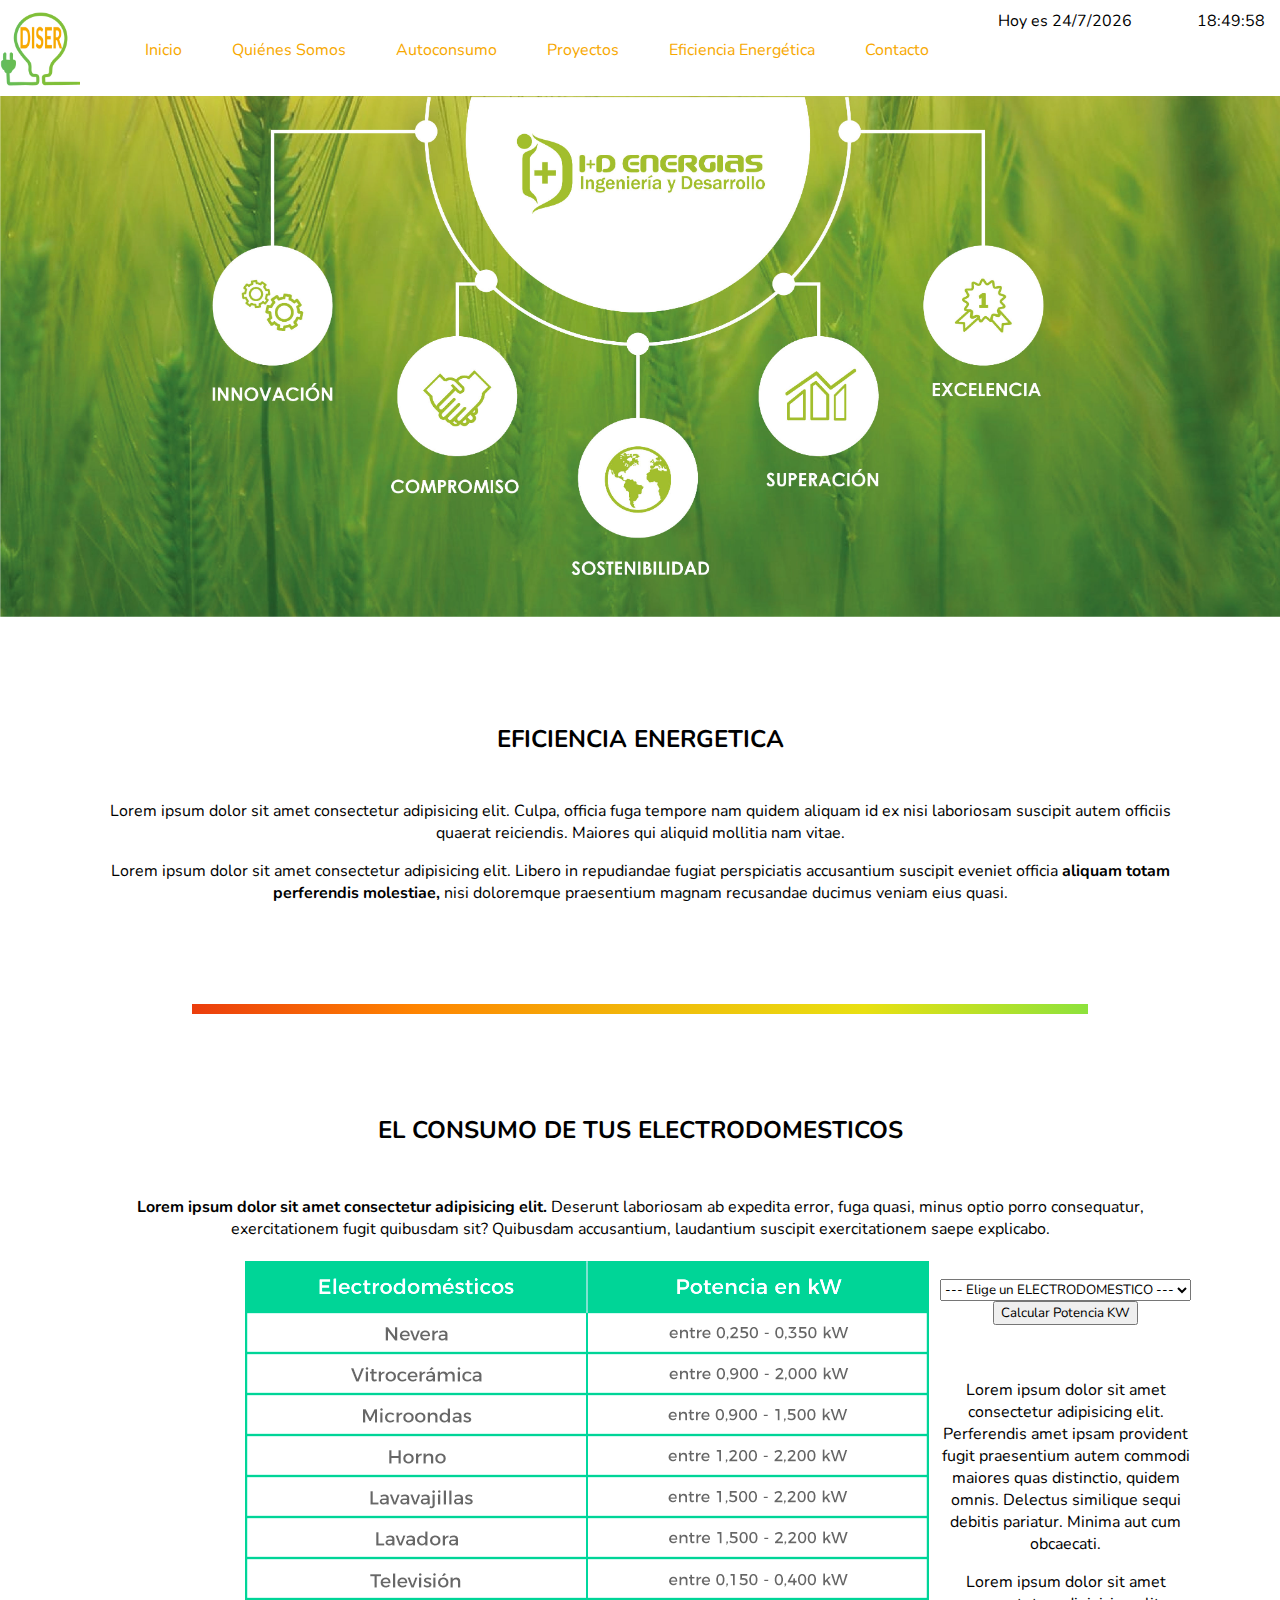
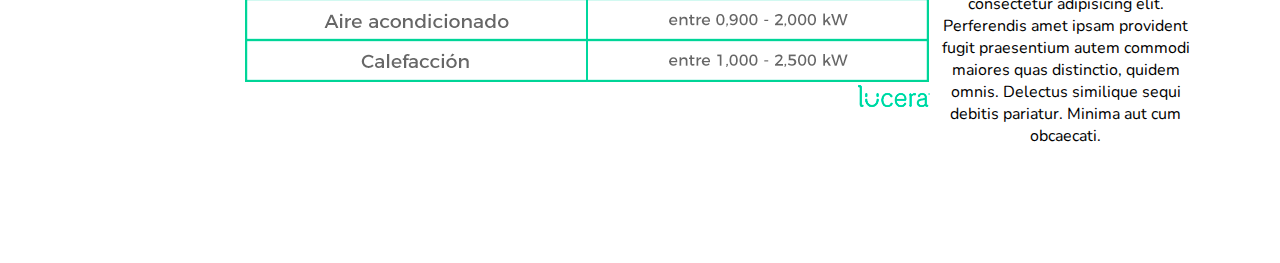
==== eficienciaEnergetica.html @ 6e1f1a93 "first commit" ====
<!DOCTYPE html>
<html lang="es-ES">

<head>
    <meta charset="UTF-8">
    <meta name="viewport" content="width=device-width, initial-scale=1.0">
    <title>Diser - Eficiencia Energética</title>
    <link rel="preconnect" href="https://fonts.googleapis.com">
    <link rel="preconnect" href="https://fonts.gstatic.com" crossorigin>
    <link href="https://fonts.googleapis.com/css2?family=Nunito:wght@300&display=swap" rel="stylesheet">
    <link rel="stylesheet"
        href="https://fonts.googleapis.com/css2?family=Material+Symbols+Outlined:opsz,wght,FILL,GRAD@48,400,1,0" />
    <link rel="shortcut icon" href="img/favicon.png" type="image/x-icon">
    <link rel="stylesheet" href="css/style.css">
    <script src="js/script.js"></script>
</head>

<body>
    <header>
        <div class="dateTime">
            <p>Hoy es <span id="fecha"></span></p>
            <p><span id="hora"></span></p>
        </div>
        <nav class="menu-header">
            <img src="img/favicon.png" alt="Logo Diser" class="header-img">
            <ul class="nav-list">
                <li><a href="index.html" class="nav-link">Inicio</a></li>
                <li><a href="#qsomos" class="nav-link">Quiénes Somos</a></li>
                <li><a href="#autoconsumo" class="nav-link">Autoconsumo</a></li>
                <li><a href="#proyectos" class="nav-link">Proyectos</a></li>
                <li><a href="#" class="nav-link">Eficiencia Energética</a></li>
                <li><a href="contacto.html" class="nav-link">Contacto</a></li>
            </ul>

        </nav>
        <img src="img/Banner.jpg" alt="Banner" class="img-banner">
    </header>
    <div class="container1">
        <h2 id="autoconsumo">EFICIENCIA ENERGETICA</h2>
        <p>
            Lorem ipsum dolor sit amet consectetur adipisicing elit. Culpa, officia fuga tempore nam quidem aliquam id
            ex
            nisi laboriosam suscipit autem officiis quaerat reiciendis. Maiores qui aliquid mollitia nam vitae.
        </p>
        <p>
            Lorem ipsum dolor sit amet consectetur adipisicing elit. Libero in repudiandae fugiat perspiciatis
            accusantium suscipit eveniet officia <strong>aliquam totam perferendis molestiae,</strong> nisi doloremque
            praesentium magnam
            recusandae ducimus veniam eius quasi.
        </p>
    </div>
    <hr class="barra">
    <div class="container2">
        <h2>EL CONSUMO DE TUS ELECTRODOMESTICOS</h2>
        <div class="div-flex-consumo">
            <p>
                <strong>Lorem ipsum dolor sit amet consectetur adipisicing elit.</strong> Deserunt laboriosam ab
                expedita
                error, fuga
                quasi, minus optio porro consequatur, exercitationem fugit quibusdam sit? Quibusdam accusantium,
                laudantium suscipit exercitationem saepe explicabo.
            </p>
            <div class="flexFotoTexto">
                <div class="fotoConsumo">
                    <img src="img/consumo-potencia-electrodomesticos.png" alt="Consumo" class="imgConsumo">
                </div>
                <div class="textoConsumo">
                    <br>
                    <select name="opcion" id="opcion">
                        <p for="nombre">Potencia</p>
                        <option>--- Elige un ELECTRODOMESTICO ---</option>
                        <option value="nevera">nevera</option>
                        <option value="vitro">vitro</option>
                        <option value="microondas">microondas</option>
                        <option value="horno">horno</option>
                        <option value="lavavajillas">lavavajillas</option>
                        <option value="lavadora">lavadora</option>
                        <option value="television">televisión</option>
                        <option value="aire acondicionado">aire acondicionado</option>
                        <option value="calefaccion">calefacción</option>
                    </select>
                    <button type="submit" onclick="ShowSelected()">Calcular Potencia KW</button>
                    <p id="resultado"></p>
                    <br>
                    <p>
                        Lorem ipsum dolor sit amet consectetur adipisicing elit. Perferendis amet ipsam provident fugit
                        praesentium autem commodi maiores quas distinctio, quidem omnis. Delectus similique sequi
                        debitis pariatur. Minima aut cum obcaecati.
                    </p>
                    <p>
                        Lorem ipsum dolor sit amet consectetur adipisicing elit. Perferendis amet ipsam provident fugit
                        praesentium autem commodi maiores quas distinctio, quidem omnis. Delectus similique sequi
                        debitis pariatur. Minima aut cum obcaecati.
                    </p>
                </div>
            </div>
        </div>
    </div>
    <script src="js/scriptPotencia.js"></script>
</body>

</html>
---- css/style.css ----
* {
    font-family: 'Nunito', sans-serif;
}

body {
    margin: 0;
}

header {
    margin-top: 10px;
}

.dateTime {
    display: flex;
    float: right;
}

.dateTime p:first-child {
    margin-right: 50px;
}

.dateTime p {
    margin: 0 15px;
}

.menu-header,
.nav-list {
    display: inline-flex;
    align-content: center;
    justify-content: center;
    align-items: center;
}

.nav-list,
.list {
    list-style: none;
}

.nav-list li a {
    padding: 25px;
    text-decoration: none;
    color: #F7A800;
}

.nav-list li a:hover {
    background-color: #A2BE2D;
    color: white;
}

.header-img {
    width: 80px;
}

.img-banner {
    width: 100%;
    margin: 0;
}

.container1 {
    margin: 100px;
    text-align: center;
}

.container1 h2 {
    margin-bottom: 45px;
}

.barra {
    height: 10px;
    width: 70%;
    border: none;
    background: rgb(235, 61, 13);
    background: linear-gradient(90deg, rgba(235, 61, 13, 1) 0%, rgba(255, 132, 0, 1) 25%, rgba(241, 184, 10, 1) 50%, rgba(233, 224, 18, 1) 75%, rgba(141, 226, 60, 1) 100%);
}

.container2,
.container3,
#contacto {
    margin: 100px;
    text-align: center;
}

.container2 h2 {
    margin-bottom: 50px;
}

.div-flex-servicios,
.div-flex-proyectos {
    display: inline-flex;
}

.div-flex-servicios div {
    width: 33%;
}

.div-flex-proyectos div {
    width: 33%;
}

.img-divFlexServicios {
    width: 50%;
}

.separador-servicios {
    margin: 0 20px 0 20px;
}

.div-flex-servicios h4 {
    text-decoration: underline;
}

.div-flex-servicios p {
    font-style: italic;
}

.container3 h2 {
    margin-bottom: 45px;
}

.img-divFlexProyectos {
    width: 100%;
}

.separador-imagenes {
    margin: 0 150px 0 150px;
}

#contacto {
    margin-bottom: 50px;
}

.div-flex-proyectos p {
    margin-top: 25px;
    font-style: italic;
}

.container4 {
    display: flex;
    justify-content: center;
    padding: 30px 65px 90px 65px;
    background: rgb(235, 61, 13);
    background: linear-gradient(90deg, rgba(235, 61, 13, 1) 0%, rgba(255, 132, 0, 1) 25%, rgba(241, 184, 10, 1) 50%, rgba(233, 224, 18, 1) 75%, rgba(141, 226, 60, 1) 100%);
}

.lista-div {
    padding-right: 250px;
}

.lista-div li {
    margin: 15px;
}

.formulario form {
    display: flex;
    flex-direction: column;
}


.formulario input,
.formulario textarea {
    display: block;
    margin-bottom: 10px;
    border: none;
    background-color: transparent;
}

.formulario input {
    border-bottom: 1px solid rgb(100, 100, 100);
    color: rgb(100, 100, 100);
    width: 500px;

}

.formulario textarea {
    border: 1px solid rgb(100, 100, 100);
}

.flexFotoTexto {
    display: flex;
    width: 75%;
    margin: auto;
}
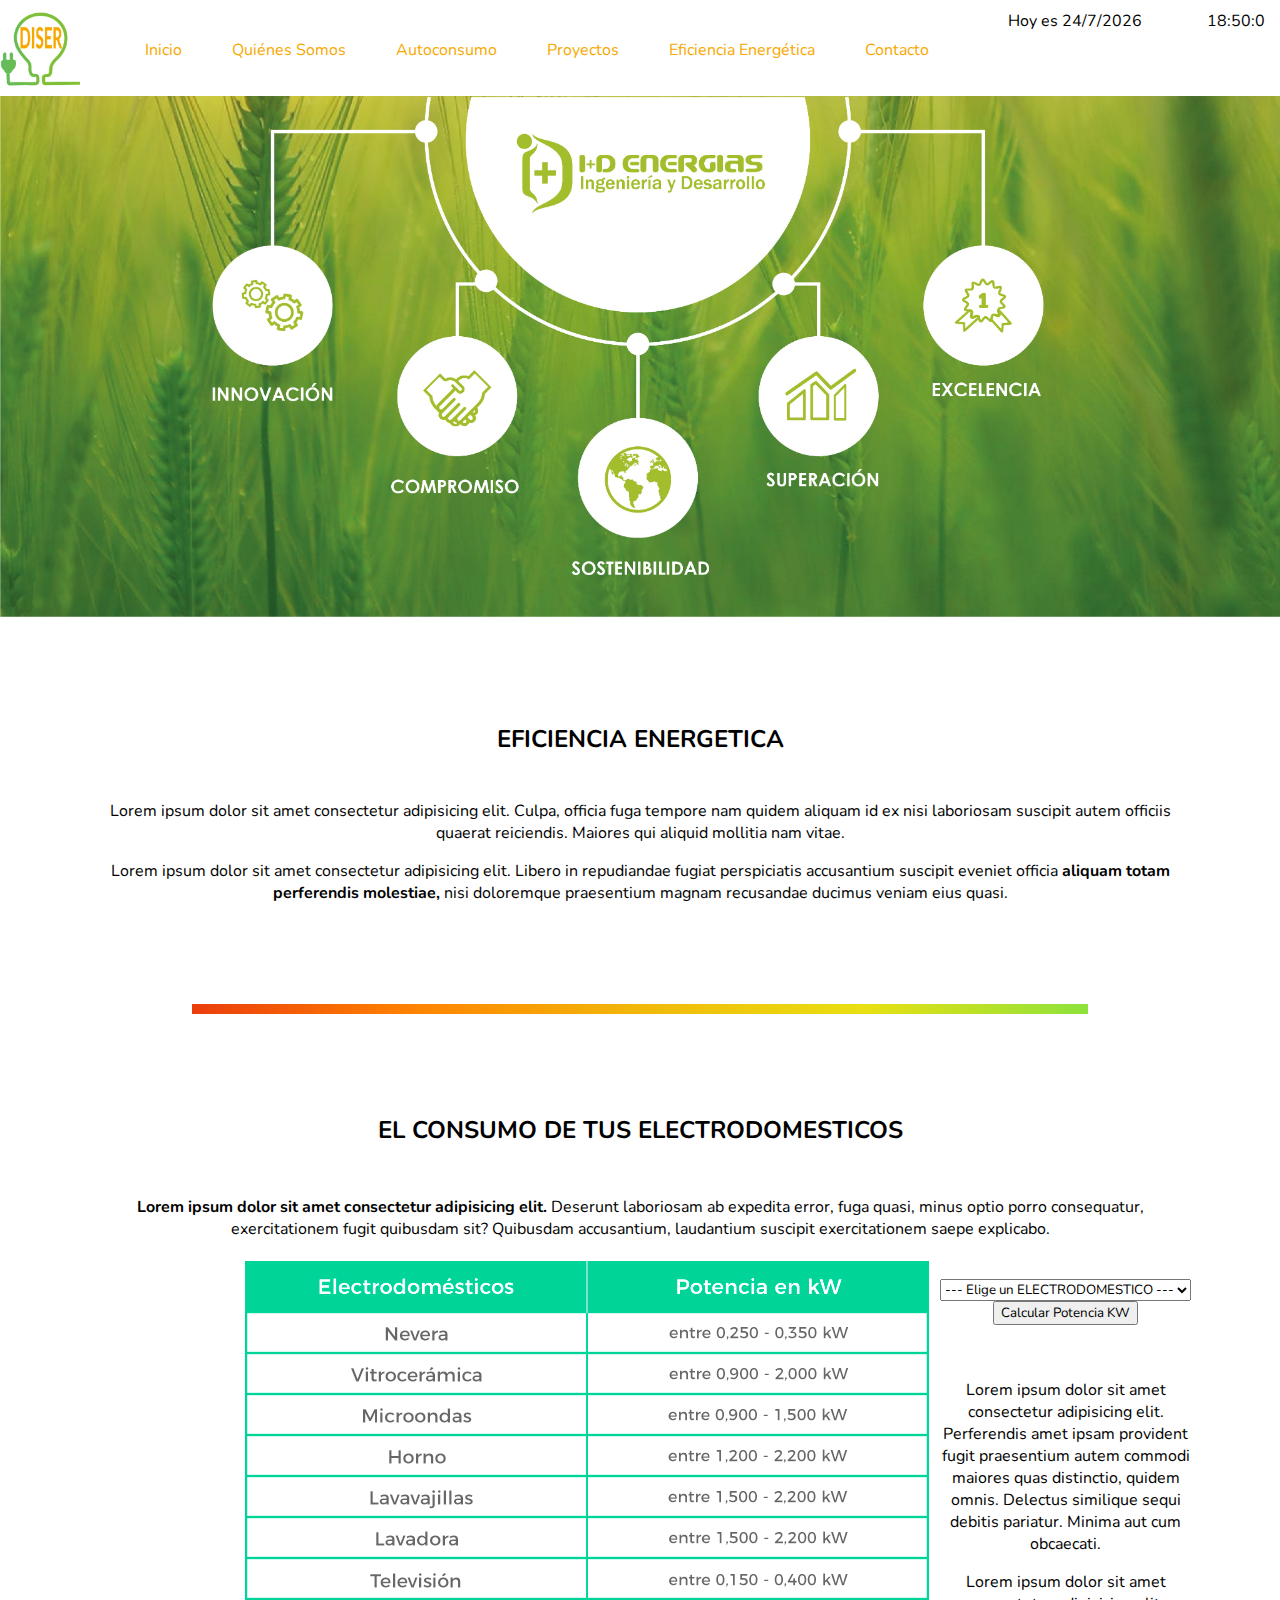
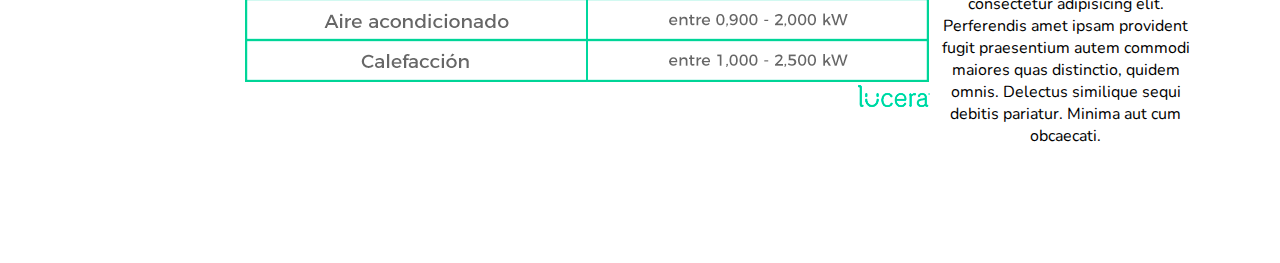
==== commit eab105b6: "." ====
--- a/eficienciaEnergetica.html
+++ b/eficienciaEnergetica.html
@@ -28,7 +28,7 @@
                 <li><a href="#qsomos" class="nav-link">Quiénes Somos</a></li>
                 <li><a href="#autoconsumo" class="nav-link">Autoconsumo</a></li>
                 <li><a href="#proyectos" class="nav-link">Proyectos</a></li>
-                <li><a href="#" class="nav-link">Eficiencia Energética</a></li>
+                <li><a href="eficienciaEnergetica.html" class="nav-link">Eficiencia Energética</a></li>
                 <li><a href="contacto.html" class="nav-link">Contacto</a></li>
             </ul>
 
